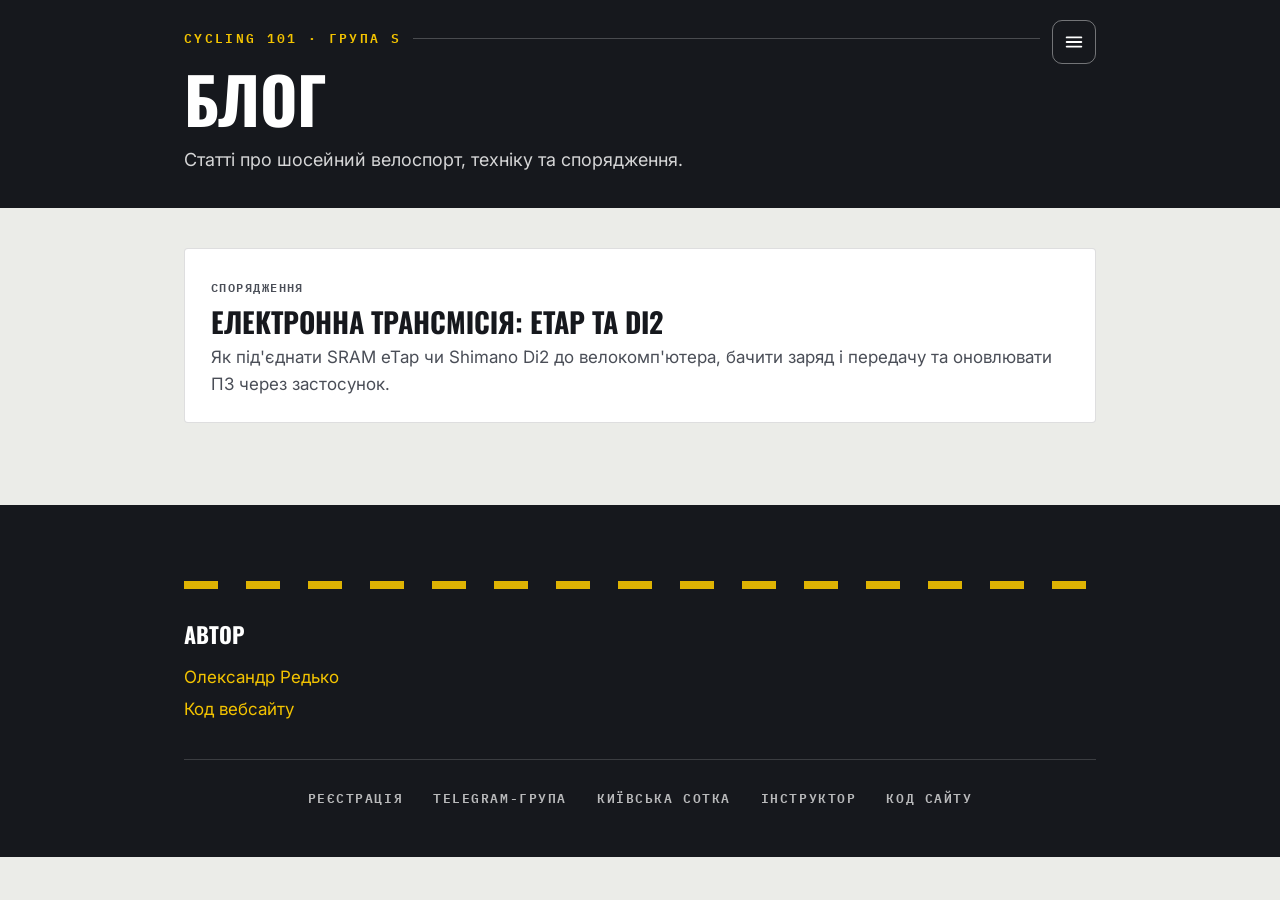
==== blog/index.html @ c18cb527 "feat: add blog with post about electronic shifting Extract shared header, footer and styles into sit" ====
<!doctype html>
<html lang="uk">
<head>
<meta charset="utf-8">
<meta name="viewport" content="width=device-width, initial-scale=1">
<title>Блог — Тренування для початківців</title>
<meta name="description" content="Статті про шосейний велоспорт, техніку та спорядження для початківців.">

<link rel="icon" href="../favicon.ico" sizes="any">
<link rel="icon" href="../favicon.svg" type="image/svg+xml">
<link rel="apple-touch-icon" href="../apple-touch-icon.png">

<meta property="og:type" content="website">
<meta property="og:url" content="https://cycling101.pp.ua/blog/">
<meta property="og:title" content="Блог — Тренування для початківців">
<meta property="og:description" content="Статті про шосейний велоспорт, техніку та спорядження для початківців.">
<meta property="og:image" content="https://cycling101.pp.ua/og-image.png">
<meta property="og:locale" content="uk_UA">

<link rel="preconnect" href="https://fonts.googleapis.com">
<link rel="preconnect" href="https://fonts.gstatic.com" crossorigin>
<link href="https://fonts.googleapis.com/css2?family=Oswald:wght@500;600;700&family=Inter:wght@400;500;600&family=IBM+Plex+Mono:wght@500;600&display=swap" rel="stylesheet">
<link rel="stylesheet" href="../site.css">
<link rel="stylesheet" href="blog.css">
<script src="../site.js" defer></script>
</head>
<body>

<header class="site-head bleed" id="top">
  <div data-site-menu></div>
  <p class="eyebrow"><a href="../">Cycling 101 · Група S</a></p>
  <h1>Блог</h1>
  <p class="lede">Статті про шосейний велоспорт, техніку та спорядження.</p>
</header>

<main class="bleed">
  <ul class="post-list">
    <li>
      <a class="post-card" href="electronic-shifting.html">
        <span class="kicker">Спорядження</span>
        <h2>Електронна трансмісія: eTap та Di2</h2>
        <p>Як під'єднати SRAM eTap чи Shimano Di2 до велокомп'ютера, бачити заряд і передачу та оновлювати ПЗ через застосунок.</p>
      </a>
    </li>
  </ul>
</main>

<footer class="bleed">
  <hr class="centerline" style="margin-bottom:28px">
  <div data-site-footer></div>
</footer>

</body>
</html>
---- site.css ----
/* Site-wide chrome shared by every page: burger menu + footer links.
   Relies on the design tokens (--signal, --card, ...) defined by each page. */

/* ---- Burger menu ---- */
.menu{position:absolute;top:20px;right:max(24px,calc((100% - 912px) / 2));z-index:20}
.menu-toggle{
  list-style:none;cursor:pointer;display:inline-flex;align-items:center;justify-content:center;
  width:44px;height:44px;border:1px solid rgba(255,255,255,.4);border-radius:10px;color:#fff;
}
.menu-toggle::-webkit-details-marker{display:none}
.menu-toggle:hover,.menu[open] .menu-toggle{border-color:var(--signal);color:var(--signal)}
.menu-panel{
  position:absolute;top:52px;right:0;min-width:200px;padding:8px;
  display:flex;flex-direction:column;background:var(--card);color:var(--ink);
  border:1px solid var(--line-strong);border-radius:10px;box-shadow:0 12px 34px rgba(0,0,0,.28);
}
.menu-panel a{padding:11px 14px;border-radius:6px;color:var(--ink);font-weight:600}
.menu-panel a:hover{background:var(--paper);text-decoration:none}
.menu-sep{height:1px;margin:6px 8px;background:var(--line)}
/* Reserve room for the burger so the eyebrow's line stops before it. */
.eyebrow{padding-right:56px}
.eyebrow a{color:inherit;text-decoration:none}
.eyebrow a:hover{opacity:.8}

/* ---- Footer links ---- */
.footer-nav{
  display:flex;flex-wrap:wrap;justify-content:center;gap:14px 30px;
  margin:36px 0 0;padding-top:28px;border-top:1px solid rgba(255,255,255,.16);
  font-family:"IBM Plex Mono",monospace;font-weight:600;font-size:13px;
  letter-spacing:.12em;text-transform:uppercase;
}
.footer-nav a{color:rgba(255,255,255,.7)}
.footer-nav a:hover{color:var(--signal);text-decoration:none}

@media (max-width:640px){
  .menu{top:16px;right:18px}
}
---- blog/blog.css ----
/* Shared styles for the blog. Reuses the design tokens of the main site (index.html). */
:root{
  --paper:#EBECE8;
  --card:#FFFFFF;
  --ink:#16181D;
  --ink-soft:#4A4E57;
  --blue:#1B37C9;
  --blue-deep:#0D1C63;
  --signal:#F4C400;
  --line:rgba(22,24,29,.14);
  --line-strong:rgba(22,24,29,.28);
  --asphalt:#16181D;
}
*{box-sizing:border-box}
html{scroll-behavior:smooth}
@media (prefers-reduced-motion:reduce){html{scroll-behavior:auto}}
body{
  margin:0;background:var(--paper);color:var(--ink);
  font-family:"Inter",system-ui,sans-serif;font-size:17px;line-height:1.6;
  -webkit-font-smoothing:antialiased;overflow-wrap:break-word;
}
a{color:var(--blue);text-decoration:none}
a:hover{text-decoration:underline}
.bleed{padding-inline:max(24px,calc((100% - 912px) / 2))}

/* ---- Header (asphalt) ---- */
.site-head{background:var(--asphalt);color:#fff;padding-block:28px 34px;position:relative}
.eyebrow{
  font-family:"IBM Plex Mono",monospace;font-weight:600;font-size:13px;
  letter-spacing:.18em;text-transform:uppercase;color:var(--signal);
  margin:0 0 18px;display:flex;align-items:center;gap:12px;
}
.eyebrow::after{content:"";flex:1;height:1px;background:rgba(255,255,255,.22)}
.site-head h1{
  font-family:"Oswald",sans-serif;font-weight:700;
  font-size:clamp(38px,8vw,64px);line-height:.98;letter-spacing:-.01em;
  text-transform:uppercase;margin:14px 0 0;
}
.site-head .lede{max-width:none;margin:16px 0 0;color:rgba(255,255,255,.82);font-size:18px}

/* ---- Blog index: list of posts ---- */
.post-list{list-style:none;margin:0;padding:40px 0}
.post-card{
  background:var(--card);border:1px solid var(--line);border-radius:4px;
  padding:24px 26px;margin:0 0 18px;display:block;color:inherit;
}
a.post-card:hover{text-decoration:none;border-color:var(--line-strong)}
.post-card .kicker{
  font-family:"IBM Plex Mono",monospace;font-size:12px;letter-spacing:.12em;
  text-transform:uppercase;color:var(--ink-soft);font-weight:600;
}
.post-card h2{
  font-family:"Oswald",sans-serif;font-weight:700;font-size:28px;line-height:1.05;
  text-transform:uppercase;margin:6px 0 8px;
}
.post-card p{margin:0;color:var(--ink-soft)}

/* ---- Article ---- */
.article{padding-block:44px 20px}
.article time{
  font-family:"IBM Plex Mono",monospace;font-size:13px;letter-spacing:.06em;
  text-transform:uppercase;color:var(--ink-soft);
}
.article h2{
  font-family:"Oswald",sans-serif;font-weight:700;font-size:30px;line-height:1.05;
  text-transform:uppercase;letter-spacing:-.005em;margin:40px 0 4px;
  padding-top:24px;border-top:1px solid var(--line);
}
.article h3{
  font-family:"Oswald",sans-serif;font-weight:700;font-size:20px;
  color:var(--ink);margin:26px 0 4px;
}
.article p{margin:0 0 16px;color:var(--ink-soft)}
.article p b,.article li b{color:var(--ink);font-weight:600}
.article ul,.article ol{margin:0 0 16px;padding-left:22px;color:var(--ink-soft)}
.article li{margin:6px 0}
.article .lead{font-size:19px;color:var(--ink)}

.video-grid{display:grid;grid-template-columns:repeat(auto-fill,minmax(320px,1fr));gap:18px;margin:20px 0 24px}
.video-card figure{margin:0}
.video-card .frame{position:relative;aspect-ratio:16/9;border-radius:4px;overflow:hidden;background:var(--asphalt)}
.video-card .frame.vertical{aspect-ratio:9/16;max-width:300px}
.video-card .frame iframe{position:absolute;inset:0;width:100%;height:100%;border:0}
.video-card figcaption{margin-top:8px;font-size:14px;color:var(--ink-soft)}

.shot-grid{display:grid;grid-template-columns:repeat(auto-fill,minmax(260px,1fr));gap:18px;margin:20px 0 24px}
.shot{margin:0}
.shot img{display:block;width:100%;max-width:400px;height:auto;border-radius:4px;border:1px solid var(--line)}
.shot figcaption{margin-top:8px;font-size:14px;color:var(--ink-soft)}

.centerline{
  border:0;height:8px;margin:36px 0 0;
  background:repeating-linear-gradient(90deg,var(--signal) 0 34px,transparent 34px 62px);opacity:.9;
}

/* ---- Footer ---- */
footer{background:var(--asphalt);color:rgba(255,255,255,.7);padding-block:40px 48px;margin-top:24px}
footer h3{font-family:"Oswald",sans-serif;font-weight:700;text-transform:uppercase;font-size:22px;color:#fff;margin:0 0 12px}
footer a{color:var(--signal)}
footer p{margin:0 0 4px}

@media (max-width:640px){
  body{font-size:16px}
  .bleed{padding-inline:18px}
  .video-grid,.shot-grid{grid-template-columns:1fr}
}
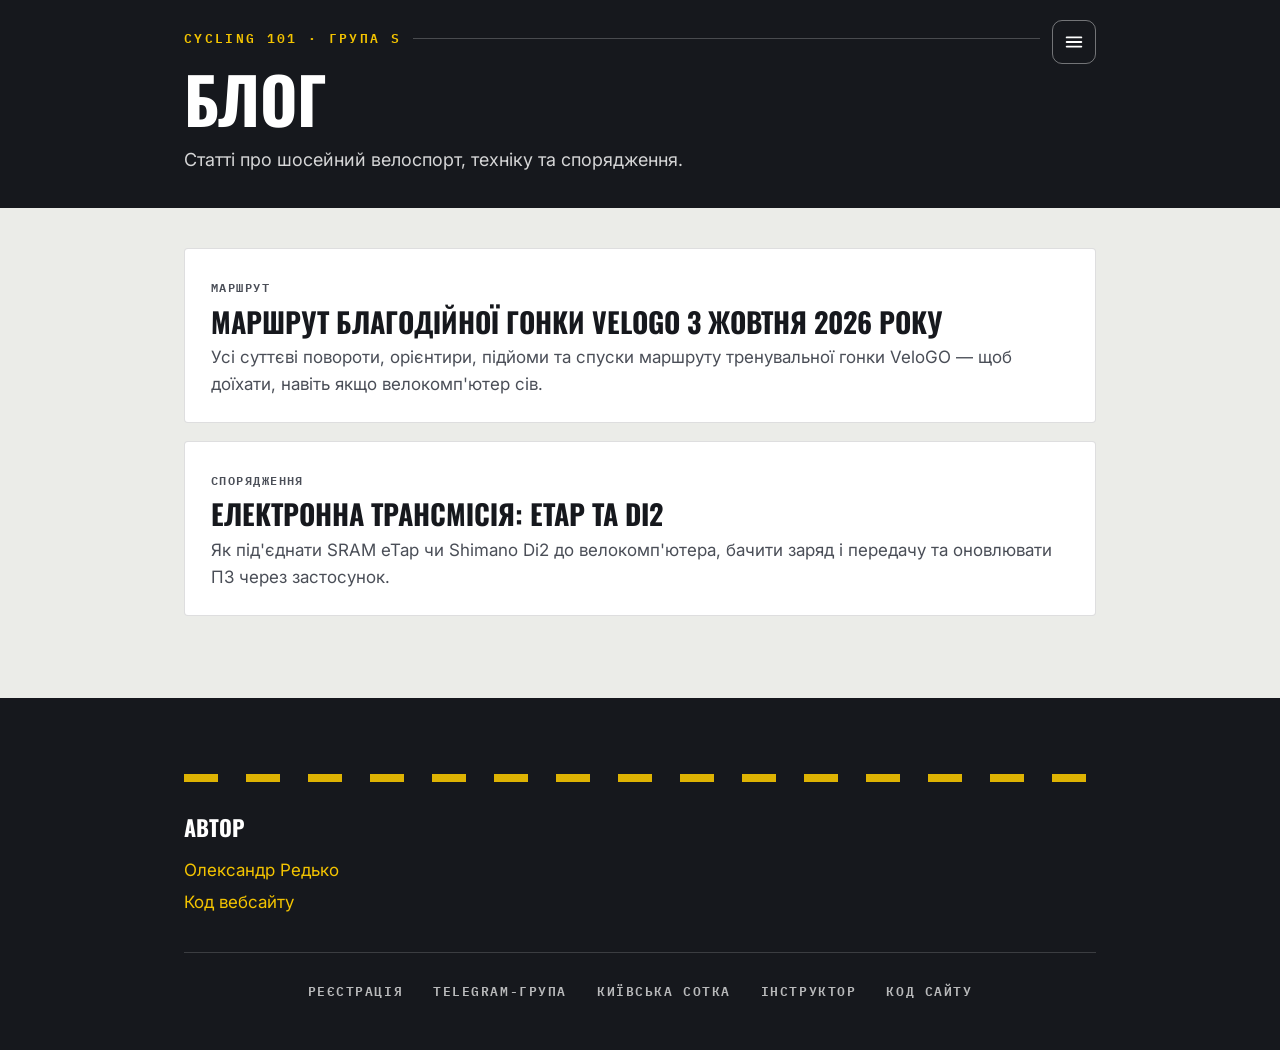
==== commit c2c7ca73: "blog: add VeloGO race route" ====
--- a/blog/index.html
+++ b/blog/index.html
@@ -36,6 +36,13 @@
 <main class="bleed">
   <ul class="post-list">
     <li>
+      <a class="post-card" href="velogo-race-route-03102026.html">
+        <span class="kicker">Маршрут</span>
+        <h2>Маршрут благодійної гонки VeloGO 3 жовтня 2026 року</h2>
+        <p>Усі суттєві повороти, орієнтири, підйоми та спуски маршруту тренувальної гонки VeloGO — щоб доїхати, навіть якщо велокомп'ютер сів.</p>
+      </a>
+    </li>
+    <li>
       <a class="post-card" href="electronic-shifting.html">
         <span class="kicker">Спорядження</span>
         <h2>Електронна трансмісія: eTap та Di2</h2>
@@ -46,7 +53,7 @@
 </main>
 
 <footer class="bleed">
-  <hr class="centerline" style="margin-bottom:28px">
+  <hr class="centerline">
   <div data-site-footer></div>
 </footer>
 
--- a/blog/blog.css
+++ b/blog/blog.css
@@ -12,6 +12,7 @@
   --asphalt:#16181D;
 }
 *{box-sizing:border-box}
+img,iframe,video{max-width:100%}
 html{scroll-behavior:smooth}
 @media (prefers-reduced-motion:reduce){html{scroll-behavior:auto}}
 body{
@@ -84,17 +85,67 @@
 .video-card figcaption{margin-top:8px;font-size:14px;color:var(--ink-soft)}
 
 .shot-grid{display:grid;grid-template-columns:repeat(auto-fill,minmax(260px,1fr));gap:18px;margin:20px 0 24px}
-.shot{margin:0}
-.shot img{display:block;width:100%;max-width:400px;height:auto;border-radius:4px;border:1px solid var(--line)}
+.shot{margin:20px 0 28px}
+/* width:auto keeps the aspect ratio while both caps apply, so a tall screenshot
+   shrinks to fit the viewport instead of pushing the caption off-screen. */
+.shot img,.shot video{
+  display:block;margin-inline:auto;
+  width:auto;height:auto;max-width:100%;max-height:60vh;
+  border-radius:4px;border:1px solid var(--line);
+}
+/* Every clip renders 480px tall whatever its aspect, so portrait and landscape
+   footage lines up down the page; width follows from the ratio. max-width still
+   wins on a narrow screen, and max-height on a short one. */
+.shot video{height:480px;width:auto;background:var(--asphalt)}
 .shot figcaption{margin-top:8px;font-size:14px;color:var(--ink-soft)}
+/* Inside a grid the figures share a row, so keep the old cap and let them
+   stretch to the cell. A standalone figure gets the full column instead. */
+.shot-grid .shot{margin:0}
+.shot-grid .shot img{width:100%;max-width:400px;max-height:none}
+
+/* ---- Embedded map ---- */
+.map{
+  display:block;width:100%;aspect-ratio:4/3;max-height:60vh;
+  border:1px solid var(--line);border-radius:4px;margin:20px 0 28px;
+}
 
 .centerline{
   border:0;height:8px;margin:36px 0 0;
   background:repeating-linear-gradient(90deg,var(--signal) 0 34px,transparent 34px 62px);opacity:.9;
 }
 
+/* ---- Download button ---- */
+.dl{display:flex;flex-wrap:wrap;align-items:center;gap:8px 16px;margin:0 0 24px}
+.dl-btn{
+  display:inline-block;background:var(--blue);color:#fff;border-radius:4px;
+  padding:12px 20px;font-family:"Oswald",sans-serif;font-weight:600;font-size:17px;
+  text-transform:uppercase;letter-spacing:.02em;
+}
+.dl-btn:hover{background:var(--blue-deep);text-decoration:none}
+.dl-note{font-size:14px;color:var(--ink-soft)}
+
+/* ---- Cue sheet (turn-by-turn list) ---- */
+.cues{list-style:none;margin:0 0 24px;padding:0}
+.cues li{
+  display:grid;grid-template-columns:78px 24px 1fr;gap:12px;align-items:baseline;
+  margin:0;padding:10px 0;border-bottom:1px solid var(--line);color:var(--ink-soft);
+}
+.cues li:first-child{border-top:1px solid var(--line)}
+.cues .km{font-family:"IBM Plex Mono",monospace;font-weight:600;font-size:13px;color:var(--ink)}
+.cues .dir{font-weight:700;font-size:19px;line-height:1;text-align:center}
+.cues .dir-l{color:var(--blue)}
+.cues .dir-r{color:#B4480E}
+.cues .dir-u{color:#8A1C7C}
+.cues .dir-s{color:var(--line-strong)}
+.cues b{color:var(--ink)}
+/* A figure sits inside the <li> it illustrates, so it has to span the grid. */
+.cues li>.shot{grid-column:1/-1;margin:14px 0 2px}
+
+.back-link{margin-top:28px}
+
 /* ---- Footer ---- */
 footer{background:var(--asphalt);color:rgba(255,255,255,.7);padding-block:40px 48px;margin-top:24px}
+footer .centerline{margin-bottom:28px}
 footer h3{font-family:"Oswald",sans-serif;font-weight:700;text-transform:uppercase;font-size:22px;color:#fff;margin:0 0 12px}
 footer a{color:var(--signal)}
 footer p{margin:0 0 4px}
@@ -103,4 +154,7 @@
   body{font-size:16px}
   .bleed{padding-inline:18px}
   .video-grid,.shot-grid{grid-template-columns:1fr}
+  .cues li{grid-template-columns:64px 20px 1fr;gap:8px}
+  .shot img,.shot video{max-height:70vh}
+  .map{aspect-ratio:3/4;max-height:70vh}
 }
